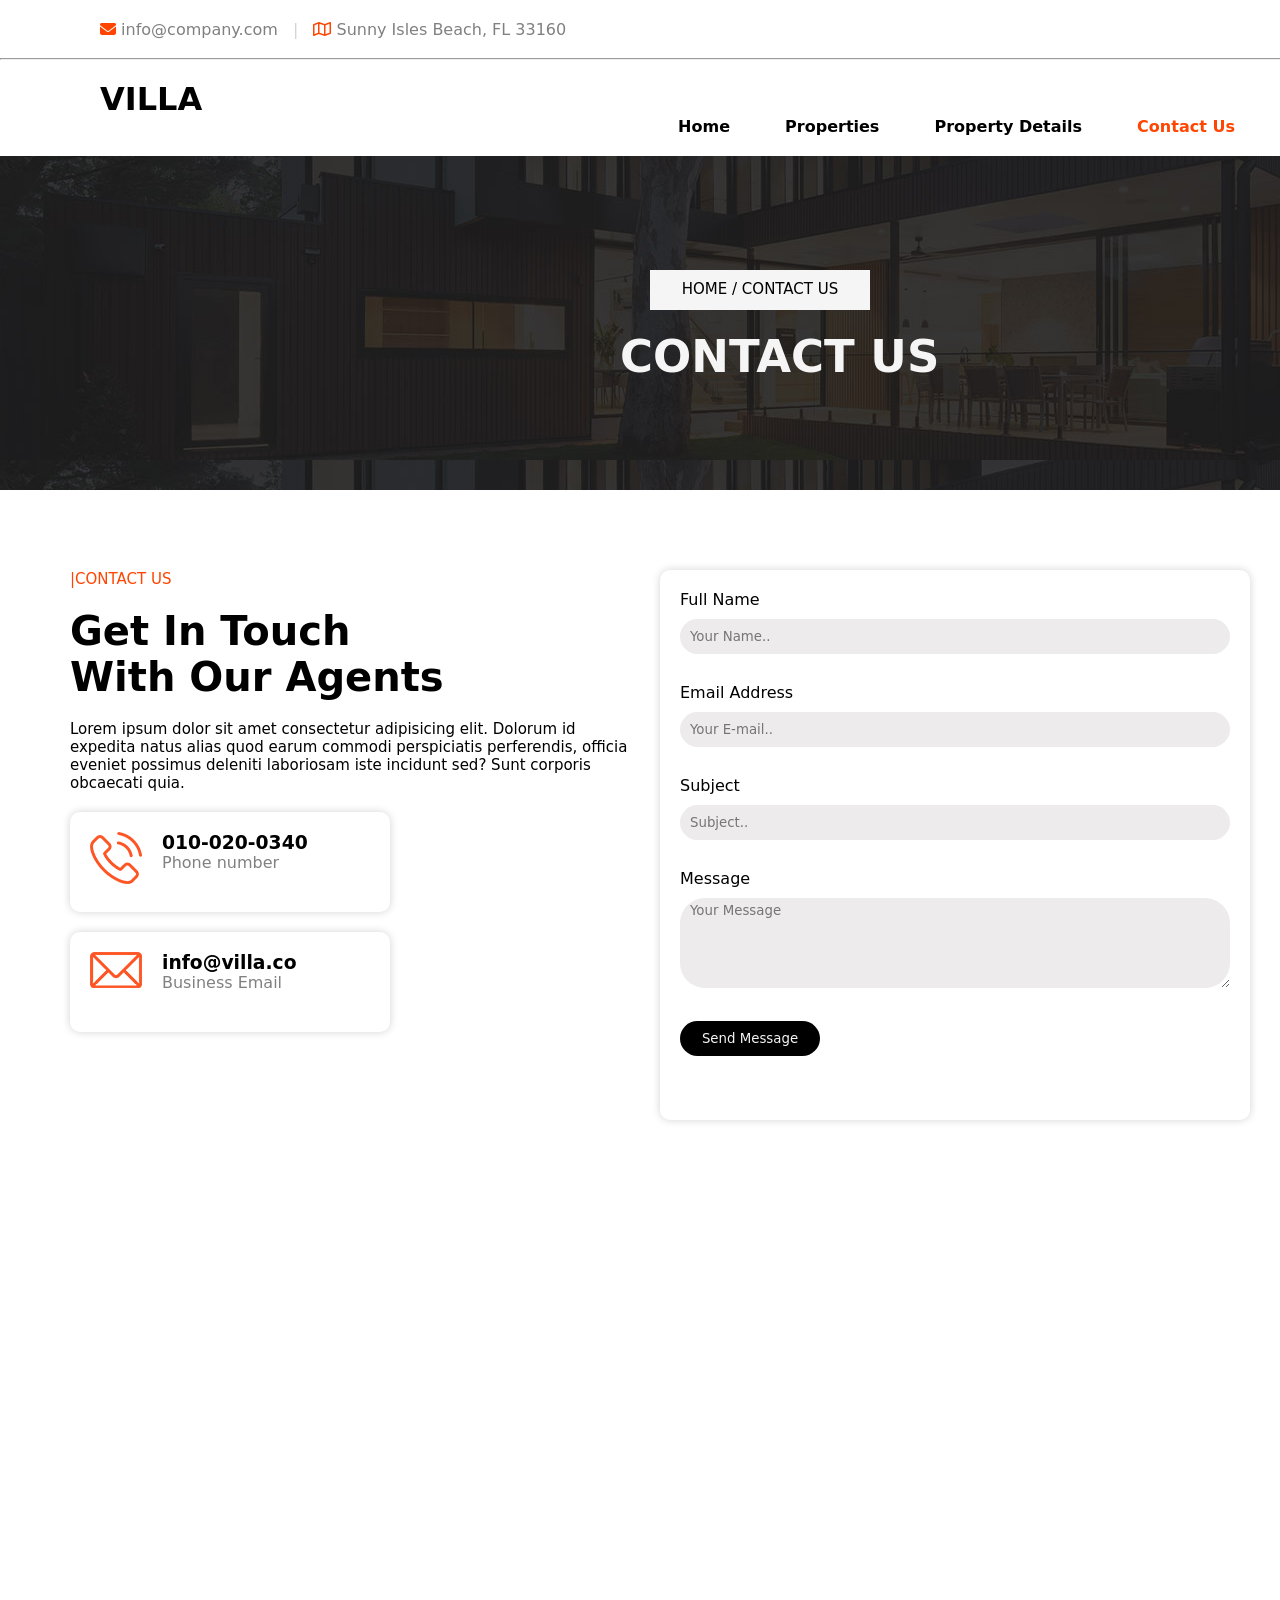
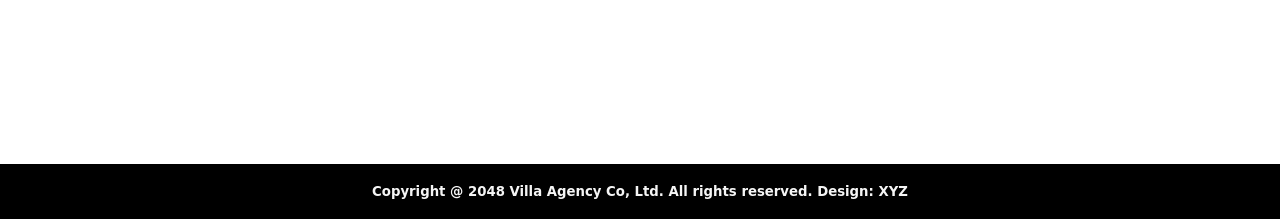
==== Contact.html @ f064cdd6 "All files uploaded" ====
<!DOCTYPE html>
<html lang="en">

<head>
    <meta charset="UTF-8">
    <meta name="viewport" content="width=device-width, initial-scale=1.0">
    <title>Document</title>
    <link rel="stylesheet" href="./Contact.css">
    <link rel="stylesheet" href="https://cdnjs.cloudflare.com/ajax/libs/font-awesome/6.7.2/css/all.min.css"
        integrity="sha512-Evv84Mr4kqVGRNSgIGL/F/aIDqQb7xQ2vcrdIwxfjThSH8CSR7PBEakCr51Ck+w+/U6swU2Im1vVX0SVk9ABhg=="
        crossorigin="anonymous" referrerpolicy="no-referrer" />
</head>

<body>
    <div class="navigate">
        <div class="nav">
            <div class="navbar">
                <p><i class="fa-solid fa-envelope"></i> info@company.com <span
                        style="padding-left: 10px ; padding-right: 10px; color: lightgrey;"> | </span> <i
                        class="fa-regular fa-map"></i> Sunny Isles Beach, FL 33160</p>
            </div>
            <div class="navi">
                <i class="fa-brands fa-facebook-f"></i>
                <i class="fa-brands fa-twitter"></i>
                <i class="fa-brands fa-linkedin"></i>
                <i class="fa-brands fa-instagram"></i>
            </div>
        </div>
        <hr style="width: 1550px;">
        <div class="head">
            <div class="header">
                <h1><a href="index.html" style="text-decoration: none; color: black;">VILLA</a></h1>
            </div>
            <div class="anchor">
                <a href="index.html" id="a1">Home</a>
                <a href="properties.html" id="a2">Properties</a>
                <a href="PropertyDetails.html" id="a3">Property Details</a>
                <a href="" id="a4">Contact Us</a>
                <button><i class="fa-solid fa-calendar"></i> Schedule a visit</button>
            </div>
        </div>
    </div>
    <div class="hero">
        <p>HOME / CONTACT US</p>
        <h1>CONTACT US</h1>
    </div>
    <div class="section">
        <div class="sec1">
            <p id="p1">|CONTACT US</p>
            <h1>Get In Touch <br>With Our Agents</h1>
            <p id="p2">Lorem ipsum dolor sit amet consectetur adipisicing elit. Dolorum id expedita natus alias quod
                earum commodi perspiciatis perferendis, officia eveniet possimus deleniti laboriosam iste incidunt sed?
                Sunt corporis obcaecati quia.</p>
            <div class="card">
                <img src="./Assets/phone-icon.png" alt="">
                <h3>010-020-0340</h3>
                <p>Phone number</p>
            </div>
            <div class="card">
                <img src="./Assets/email-icon.png" alt="">
                <h3>info@villa.co</h3>
                <p>Business Email</p>
            </div>
        </div>

        <div class="form">
            <form action="">
                <label for="">Full Name</label> <br>
                <input type="text" placeholder="Your Name.."> <br><br>
                <label for="">Email Address</label> <br>
                <input type="Email" placeholder="Your E-mail.."> <br><br>
                <label for="">Subject</label> <br>
                <input type="text" placeholder="Subject.."> <br><br>
                <label for="">Message</label> <br>
                <textarea name="" id="" placeholder="Your Message"></textarea> <br><br>
                <button>Send Message</button>
            </form>
        </div>
    </div>
    <div class="frame">
        <iframe src="https://www.google.com/maps/embed?pb=!1m18!1m12!1m3!1d28703.057836183976!2d-80.14451418141009!3d25.939091493382744!2m3!1f0!2f0!3f0!3m2!1i1024!2i768!4f13.1!3m3!1m2!1s0x88d9acfee073549d%3A0xf4e74db7a5da487a!2sSunny%20Isles%20Beach%2C%20FL%2033160%2C%20USA!5e0!3m2!1sen!2sin!4v1787115817785!5m2!1sen!2sin" width="1350" height="500" style="border:0;" allowfullscreen="" loading="lazy" referrerpolicy="strict-origin-when-cross-origin"></iframe>
    </div>
    <div class="footer">
        <h5>Copyright @ 2048 Villa Agency Co, Ltd. All rights reserved. Design: XYZ</h6>
    </div>
</body>

</html>
---- Contact.css ----
*{
    margin: 0px;
    padding: 0px;
    box-sizing: border-box;
    font-family: system-ui, -apple-system, BlinkMacSystemFont, 'Segoe UI', Roboto, Oxygen, Ubuntu, Cantarell, 'Open Sans', 'Helvetica Neue', sans-serif;
}
.navbar i{
    color: orangered;
}
.navbar p{
    color: gray;
    margin-top: 10px;
    
}
.navi i{
    color: white;
    background-color: rgb(163, 162, 162);
    border-radius: 50%;
    font-size: 15px;
    margin: 5px;
    height: 28px;
    width: 28px;
    text-align: center;
    padding-top: 7px;
}
.navi i:hover{
    background-color: orangered;
}
.nav{
    display: flex;
    justify-content: space-between;
    margin:10px 100px;
}
.anchor a{
    text-decoration: none;
    color: black;
    font-weight: bold;
    margin-right: 50px;
}
.anchor a:hover{
    color: orangered;
}
#a4:visited{
    color: orangered;
}

.head{
    display: flex;
    justify-content: space-between;
    margin-top: 20px;
    margin-right: 100px;
    margin-left: 100px;
    padding-bottom: 20px;
}
.anchor button{
    background-color: black;
    color: whitesmoke;
    height: 40px;
    width: 160px;
    border: none;
    border-radius: 25px;
    text-align: left;
    font-weight: bold;
}
.anchor button:hover{
    color: orangered;
}
.anchor i{
    background-color: orangered;
    color: white;
    height: 40px;
    width: 40px;
    border-radius: 50%;
    text-align: center;
    padding-top: 10px;
    font-size: 16px;
}

.navigate{
    position: fixed;
    background-color: white;
    z-index: 999;
}
.hero {
    background-image: url("./Assets/page-heading-bg.jpg");
    height: 350px;
    width: 100%;
    position: relative;
    top: 140px;
    padding-top: 130px;

}

.hero p {
    background-color: whitesmoke;
    width: 220px;
    height: 40px;
    margin-left: 650px;
    margin-bottom: 20px;
    text-align: center;
    padding-top: 10px;
    font-weight: 500;
    font-size: 15px;


}

.hero h1 {
    color: whitesmoke;
    margin-left: 620px;
    font-size: 45px;
    
}
.sec1{
    width: 720px;
    margin-top: 220px;
    margin-left: 70px;
    
}
#p1{
    color: orangered;
    font-size: 15px;
    margin-bottom: 20px;
}
#p2{
    font-size: 15px;
    margin-top: 20px;
}
.sec1 h1{
    font-size: 40px;
}
.form{
    height: 550px;
    width: 600px;
    border: none;
    box-shadow: 0px 0px 9px lightgrey;
    padding: 20px;
    margin: 30px;
    border-radius: 10px;
    margin-top: 220px;
}

.form input{
   background-color: rgb(237, 235, 235);
   color: gray;
   border: none;
   border-radius: 25px;
   width: 550px;
   height: 35px; 
   padding: 5px 10px;
   margin: 10px 0px;
}
 .form textarea{
    width: 550px;
    height: 90px;
    background-color: rgb(237, 235, 235);
    color: gray;
    border: none;
    border-radius: 25px;
    padding: 5px 10px;
    margin: 10px 0px;

 }
 .form button{
    background-color: black;
    color: whitesmoke;
    border: none;
    width: 140px;
    height: 35px;
    border-radius: 25px;
 }
 .card img{
    float: left;
    margin-right: 20px;
 }
 .card{
    height: 100px;
    width: 320px;
    border: none;
    border-radius: 10px;
    box-shadow: 0px 0px 9px lightgrey;;
    margin: 20px 0px;
    padding: 20px 20px;
 }
 .card p{
    color: gray;
 }
 .section{
    display: flex;
    justify-content: center;
 }
.frame iframe{
    margin-left: 100px;
    margin-top: 30px;
    margin-bottom: 80px;
    border-radius: 10px;
    
 }
.footer{
    background-color: black;
    color: whitesmoke;
    text-align: center;
    padding-top: 20px;
    padding-bottom: 20px;
}
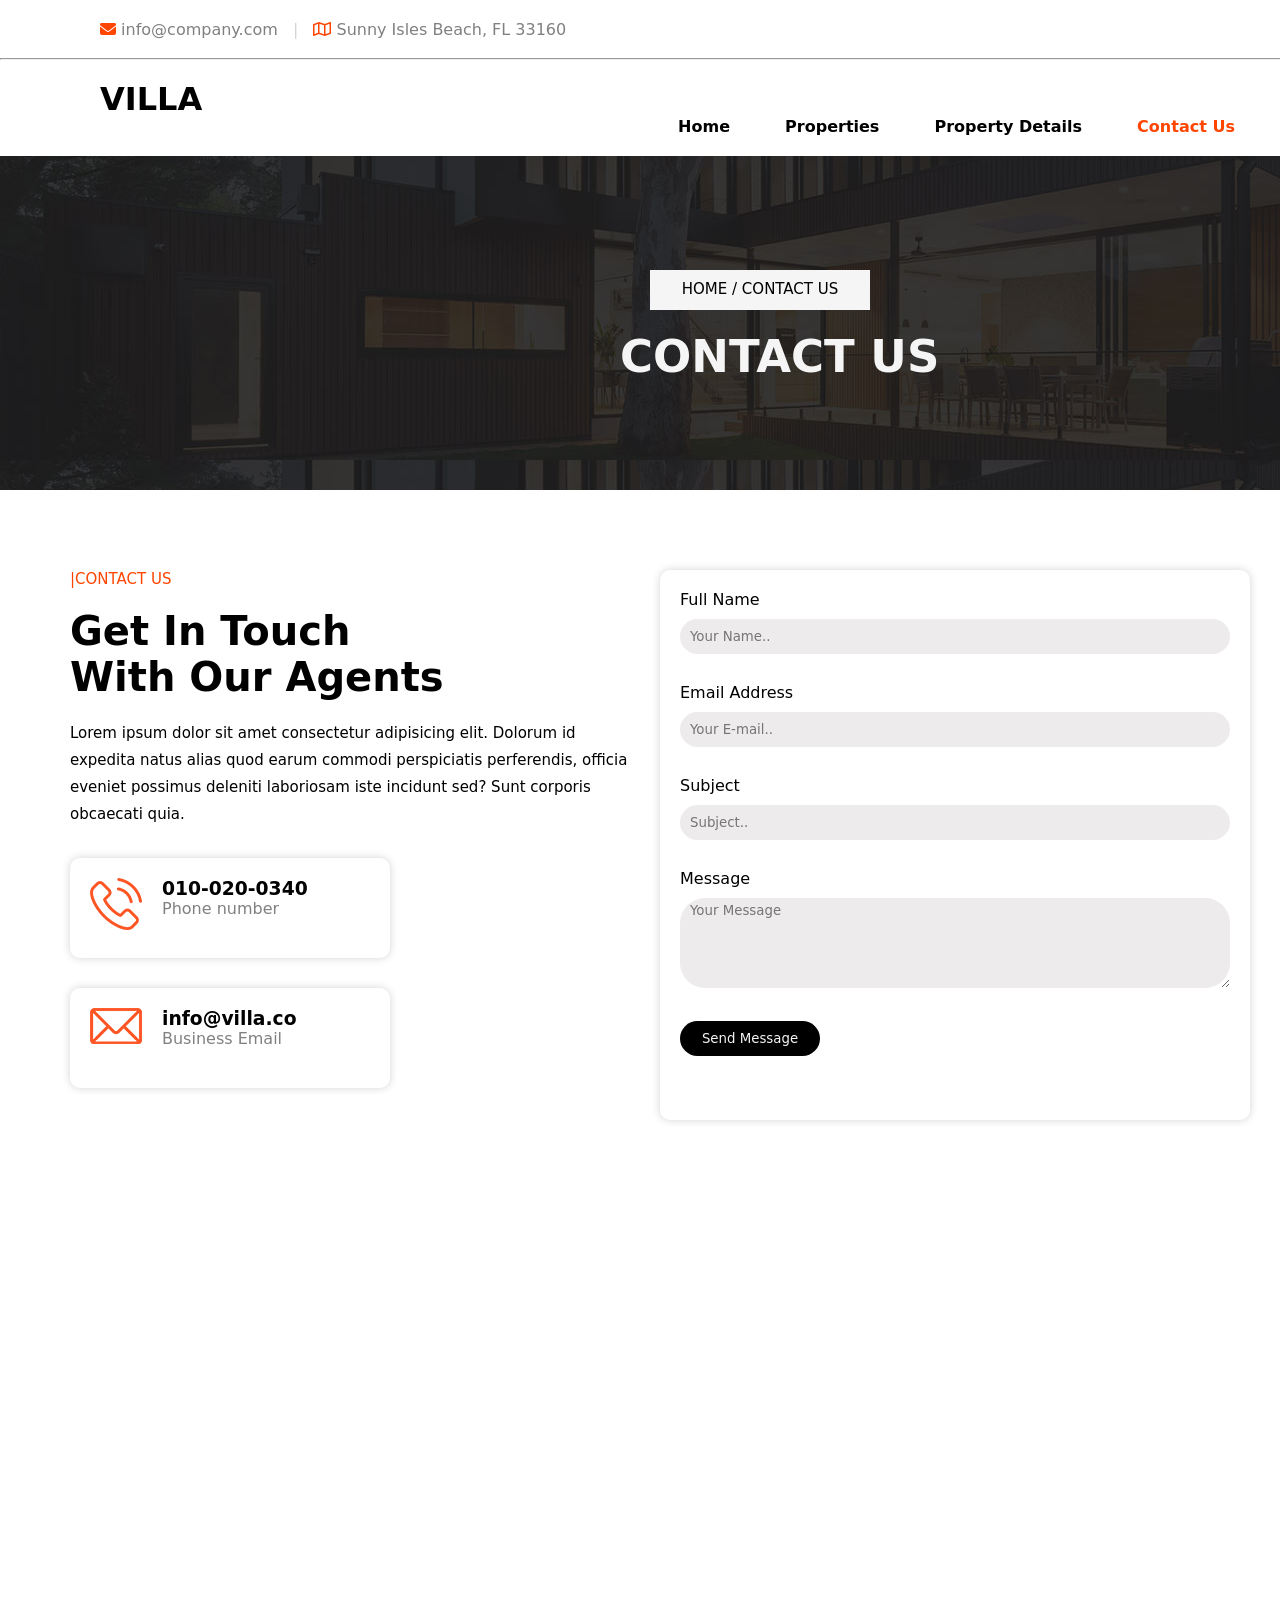
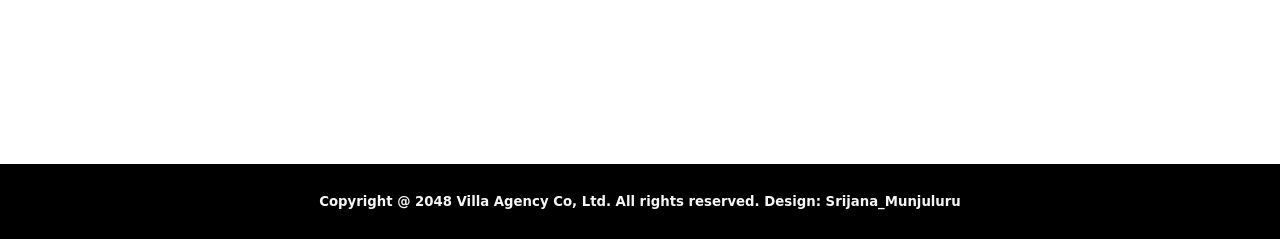
==== commit 6d32e62d: "Modified all files" ====
--- a/Contact.html
+++ b/Contact.html
@@ -81,7 +81,7 @@
         <iframe src="https://www.google.com/maps/embed?pb=!1m18!1m12!1m3!1d28703.057836183976!2d-80.14451418141009!3d25.939091493382744!2m3!1f0!2f0!3f0!3m2!1i1024!2i768!4f13.1!3m3!1m2!1s0x88d9acfee073549d%3A0xf4e74db7a5da487a!2sSunny%20Isles%20Beach%2C%20FL%2033160%2C%20USA!5e0!3m2!1sen!2sin!4v1787115817785!5m2!1sen!2sin" width="1350" height="500" style="border:0;" allowfullscreen="" loading="lazy" referrerpolicy="strict-origin-when-cross-origin"></iframe>
     </div>
     <div class="footer">
-        <h5>Copyright @ 2048 Villa Agency Co, Ltd. All rights reserved. Design: XYZ</h6>
+        <h5>Copyright @ 2048 Villa Agency Co, Ltd. All rights reserved. Design: Srijana_Munjuluru</h6>
     </div>
 </body>
 
--- a/Contact.css
+++ b/Contact.css
@@ -125,6 +125,7 @@
 #p2{
     font-size: 15px;
     margin-top: 20px;
+    line-height: 1.8;
 }
 .sec1 h1{
     font-size: 40px;
@@ -169,6 +170,9 @@
     height: 35px;
     border-radius: 25px;
  }
+ .form button:hover{
+    background-color: orangered;
+ }
  .card img{
     float: left;
     margin-right: 20px;
@@ -179,7 +183,7 @@
     border: none;
     border-radius: 10px;
     box-shadow: 0px 0px 9px lightgrey;;
-    margin: 20px 0px;
+    margin: 30px 0px;
     padding: 20px 20px;
  }
  .card p{
@@ -200,6 +204,6 @@
     background-color: black;
     color: whitesmoke;
     text-align: center;
-    padding-top: 20px;
-    padding-bottom: 20px;
-}
+    padding-top: 30px;
+    padding-bottom: 30px;
+}
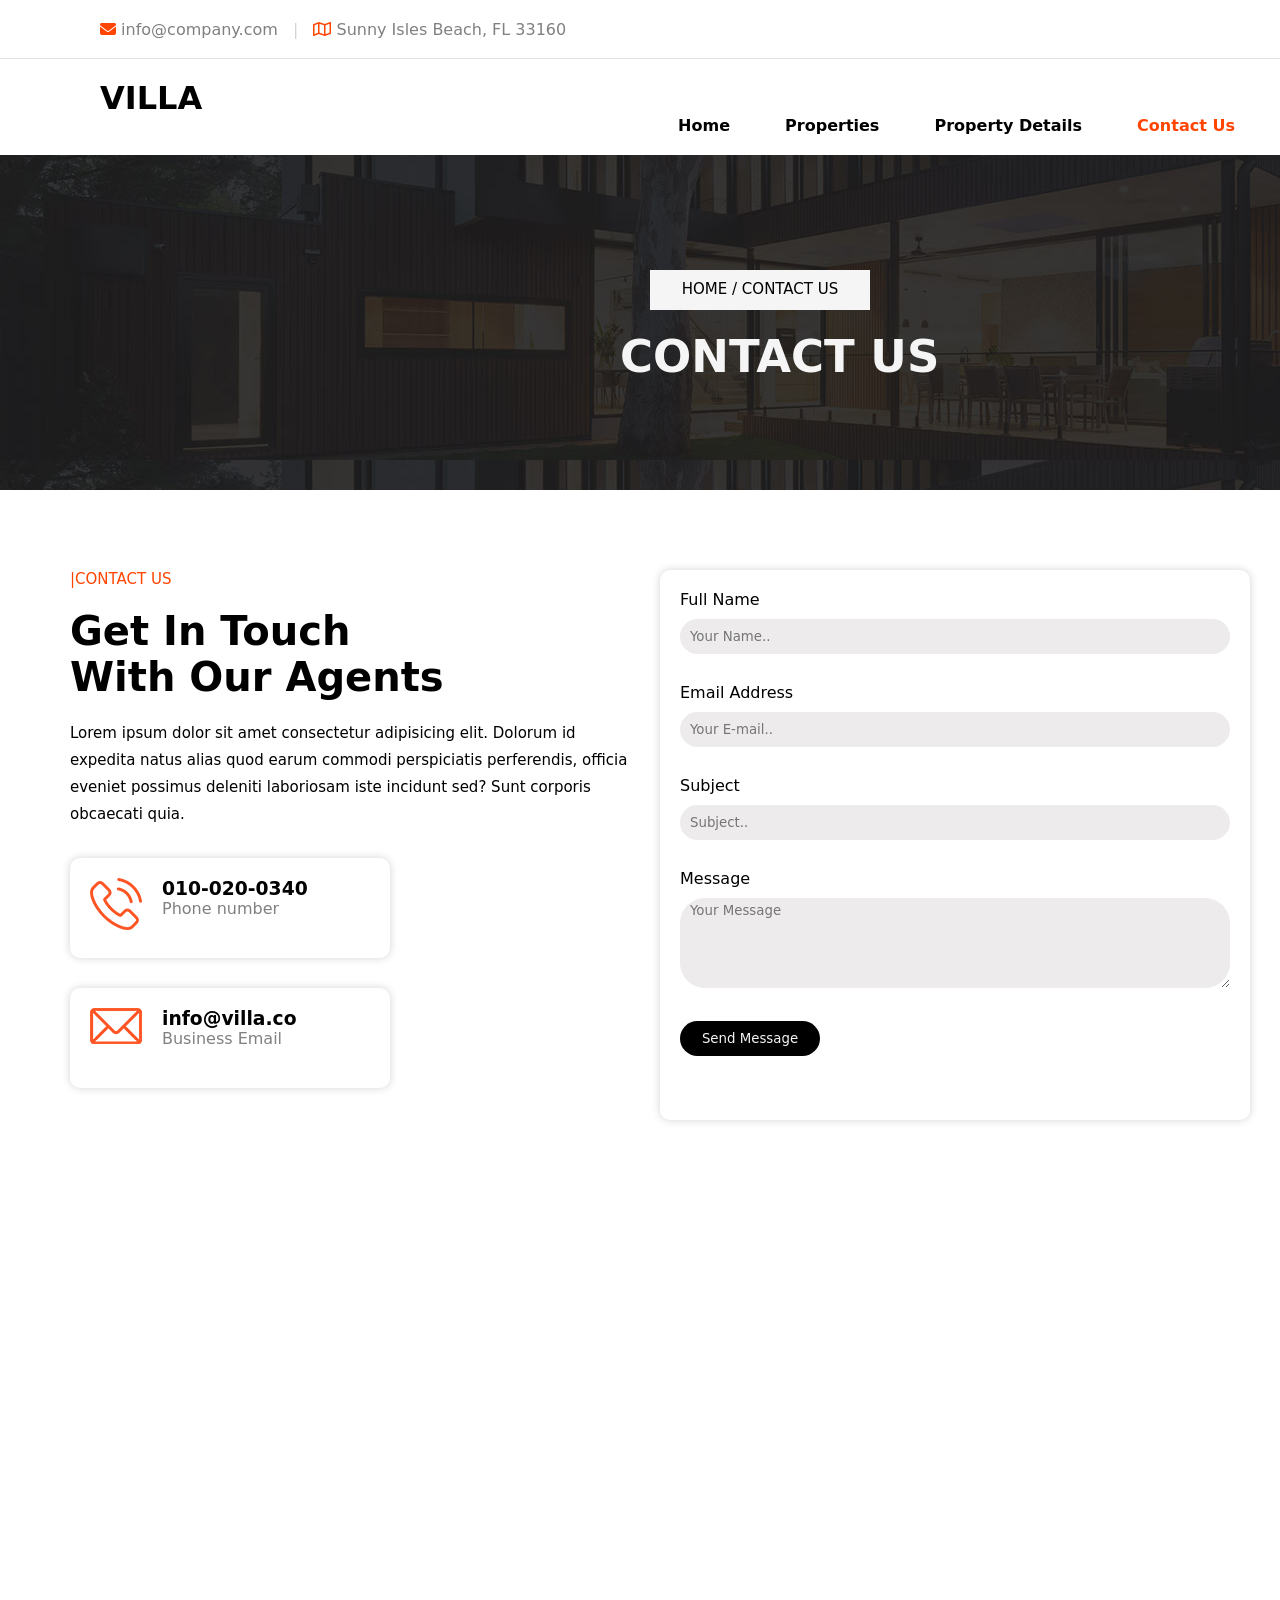
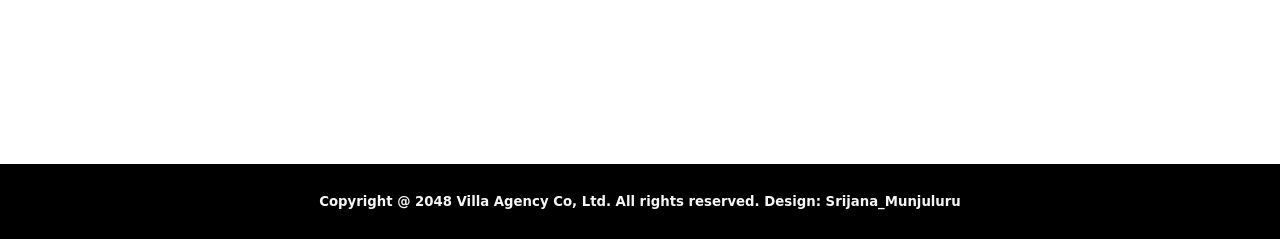
==== commit ac6515a3: "Final changes made" ====
--- a/Contact.html
+++ b/Contact.html
@@ -26,7 +26,7 @@
                 <i class="fa-brands fa-instagram"></i>
             </div>
         </div>
-        <hr style="width: 1550px;">
+        <hr style="width: 1550px; height: 1px; border: none; background-color: rgb(225, 225, 225);">
         <div class="head">
             <div class="header">
                 <h1><a href="index.html" style="text-decoration: none; color: black;">VILLA</a></h1>
@@ -52,17 +52,16 @@
                 earum commodi perspiciatis perferendis, officia eveniet possimus deleniti laboriosam iste incidunt sed?
                 Sunt corporis obcaecati quia.</p>
             <div class="card">
-                <img src="./Assets/phone-icon.png" alt="">
+                <img src="./Assets/phone-icon.png" alt="Phone_icon">
                 <h3>010-020-0340</h3>
                 <p>Phone number</p>
             </div>
             <div class="card">
-                <img src="./Assets/email-icon.png" alt="">
+                <img src="./Assets/email-icon.png" alt="Email_Icon">
                 <h3>info@villa.co</h3>
                 <p>Business Email</p>
             </div>
         </div>
-
         <div class="form">
             <form action="">
                 <label for="">Full Name</label> <br>
@@ -78,7 +77,10 @@
         </div>
     </div>
     <div class="frame">
-        <iframe src="https://www.google.com/maps/embed?pb=!1m18!1m12!1m3!1d28703.057836183976!2d-80.14451418141009!3d25.939091493382744!2m3!1f0!2f0!3f0!3m2!1i1024!2i768!4f13.1!3m3!1m2!1s0x88d9acfee073549d%3A0xf4e74db7a5da487a!2sSunny%20Isles%20Beach%2C%20FL%2033160%2C%20USA!5e0!3m2!1sen!2sin!4v1787115817785!5m2!1sen!2sin" width="1350" height="500" style="border:0;" allowfullscreen="" loading="lazy" referrerpolicy="strict-origin-when-cross-origin"></iframe>
+        <iframe
+            src="https://www.google.com/maps/embed?pb=!1m18!1m12!1m3!1d28703.057836183976!2d-80.14451418141009!3d25.939091493382744!2m3!1f0!2f0!3f0!3m2!1i1024!2i768!4f13.1!3m3!1m2!1s0x88d9acfee073549d%3A0xf4e74db7a5da487a!2sSunny%20Isles%20Beach%2C%20FL%2033160%2C%20USA!5e0!3m2!1sen!2sin!4v1787115817785!5m2!1sen!2sin"
+            width="1350" height="500" style="border:0;" allowfullscreen="" loading="lazy"
+            referrerpolicy="strict-origin-when-cross-origin"></iframe>
     </div>
     <div class="footer">
         <h5>Copyright @ 2048 Villa Agency Co, Ltd. All rights reserved. Design: Srijana_Munjuluru</h6>
--- a/Contact.css
+++ b/Contact.css
@@ -1,18 +1,20 @@
-*{
+* {
     margin: 0px;
     padding: 0px;
     box-sizing: border-box;
     font-family: system-ui, -apple-system, BlinkMacSystemFont, 'Segoe UI', Roboto, Oxygen, Ubuntu, Cantarell, 'Open Sans', 'Helvetica Neue', sans-serif;
 }
-.navbar i{
-    color: orangered;
-}
-.navbar p{
+
+.navbar i {
+    color: orangered;
+}
+
+.navbar p {
     color: gray;
     margin-top: 10px;
-    
-}
-.navi i{
+}
+
+.navi i {
     color: white;
     background-color: rgb(163, 162, 162);
     border-radius: 50%;
@@ -23,28 +25,33 @@
     text-align: center;
     padding-top: 7px;
 }
-.navi i:hover{
+
+.navi i:hover {
     background-color: orangered;
 }
-.nav{
+
+.nav {
     display: flex;
     justify-content: space-between;
-    margin:10px 100px;
-}
-.anchor a{
+    margin: 10px 100px;
+}
+
+.anchor a {
     text-decoration: none;
     color: black;
     font-weight: bold;
     margin-right: 50px;
 }
-.anchor a:hover{
-    color: orangered;
-}
-#a4:visited{
-    color: orangered;
-}
-
-.head{
+
+.anchor a:hover {
+    color: orangered;
+}
+
+#a4:visited {
+    color: orangered;
+}
+
+.head {
     display: flex;
     justify-content: space-between;
     margin-top: 20px;
@@ -52,7 +59,8 @@
     margin-left: 100px;
     padding-bottom: 20px;
 }
-.anchor button{
+
+.anchor button {
     background-color: black;
     color: whitesmoke;
     height: 40px;
@@ -62,10 +70,12 @@
     text-align: left;
     font-weight: bold;
 }
-.anchor button:hover{
-    color: orangered;
-}
-.anchor i{
+
+.anchor button:hover {
+    color: orangered;
+}
+
+.anchor i {
     background-color: orangered;
     color: white;
     height: 40px;
@@ -76,11 +86,12 @@
     font-size: 16px;
 }
 
-.navigate{
+.navigate {
     position: fixed;
     background-color: white;
     z-index: 999;
 }
+
 .hero {
     background-image: url("./Assets/page-heading-bg.jpg");
     height: 350px;
@@ -88,7 +99,6 @@
     position: relative;
     top: 140px;
     padding-top: 130px;
-
 }
 
 .hero p {
@@ -101,36 +111,39 @@
     padding-top: 10px;
     font-weight: 500;
     font-size: 15px;
-
-
 }
 
 .hero h1 {
     color: whitesmoke;
     margin-left: 620px;
     font-size: 45px;
-    
-}
-.sec1{
+
+}
+
+.sec1 {
     width: 720px;
     margin-top: 220px;
     margin-left: 70px;
-    
-}
-#p1{
+
+}
+
+#p1 {
     color: orangered;
     font-size: 15px;
     margin-bottom: 20px;
 }
-#p2{
+
+#p2 {
     font-size: 15px;
     margin-top: 20px;
     line-height: 1.8;
 }
-.sec1 h1{
+
+.sec1 h1 {
     font-size: 40px;
 }
-.form{
+
+.form {
     height: 550px;
     width: 600px;
     border: none;
@@ -141,17 +154,18 @@
     margin-top: 220px;
 }
 
-.form input{
-   background-color: rgb(237, 235, 235);
-   color: gray;
-   border: none;
-   border-radius: 25px;
-   width: 550px;
-   height: 35px; 
-   padding: 5px 10px;
-   margin: 10px 0px;
-}
- .form textarea{
+.form input {
+    background-color: rgb(237, 235, 235);
+    color: gray;
+    border: none;
+    border-radius: 25px;
+    width: 550px;
+    height: 35px;
+    padding: 5px 10px;
+    margin: 10px 0px;
+}
+
+.form textarea {
     width: 550px;
     height: 90px;
     background-color: rgb(237, 235, 235);
@@ -161,49 +175,56 @@
     padding: 5px 10px;
     margin: 10px 0px;
 
- }
- .form button{
+}
+
+.form button {
     background-color: black;
     color: whitesmoke;
     border: none;
     width: 140px;
     height: 35px;
     border-radius: 25px;
- }
- .form button:hover{
+}
+
+.form button:hover {
     background-color: orangered;
- }
- .card img{
+}
+
+.card img {
     float: left;
     margin-right: 20px;
- }
- .card{
+}
+
+.card {
     height: 100px;
     width: 320px;
     border: none;
     border-radius: 10px;
-    box-shadow: 0px 0px 9px lightgrey;;
+    box-shadow: 0px 0px 9px lightgrey;
     margin: 30px 0px;
     padding: 20px 20px;
- }
- .card p{
-    color: gray;
- }
- .section{
+}
+
+.card p {
+    color: gray;
+}
+
+.section {
     display: flex;
     justify-content: center;
- }
-.frame iframe{
+}
+
+.frame iframe {
     margin-left: 100px;
     margin-top: 30px;
     margin-bottom: 80px;
     border-radius: 10px;
-    
- }
-.footer{
+}
+
+.footer {
     background-color: black;
     color: whitesmoke;
     text-align: center;
     padding-top: 30px;
     padding-bottom: 30px;
-}
+}
